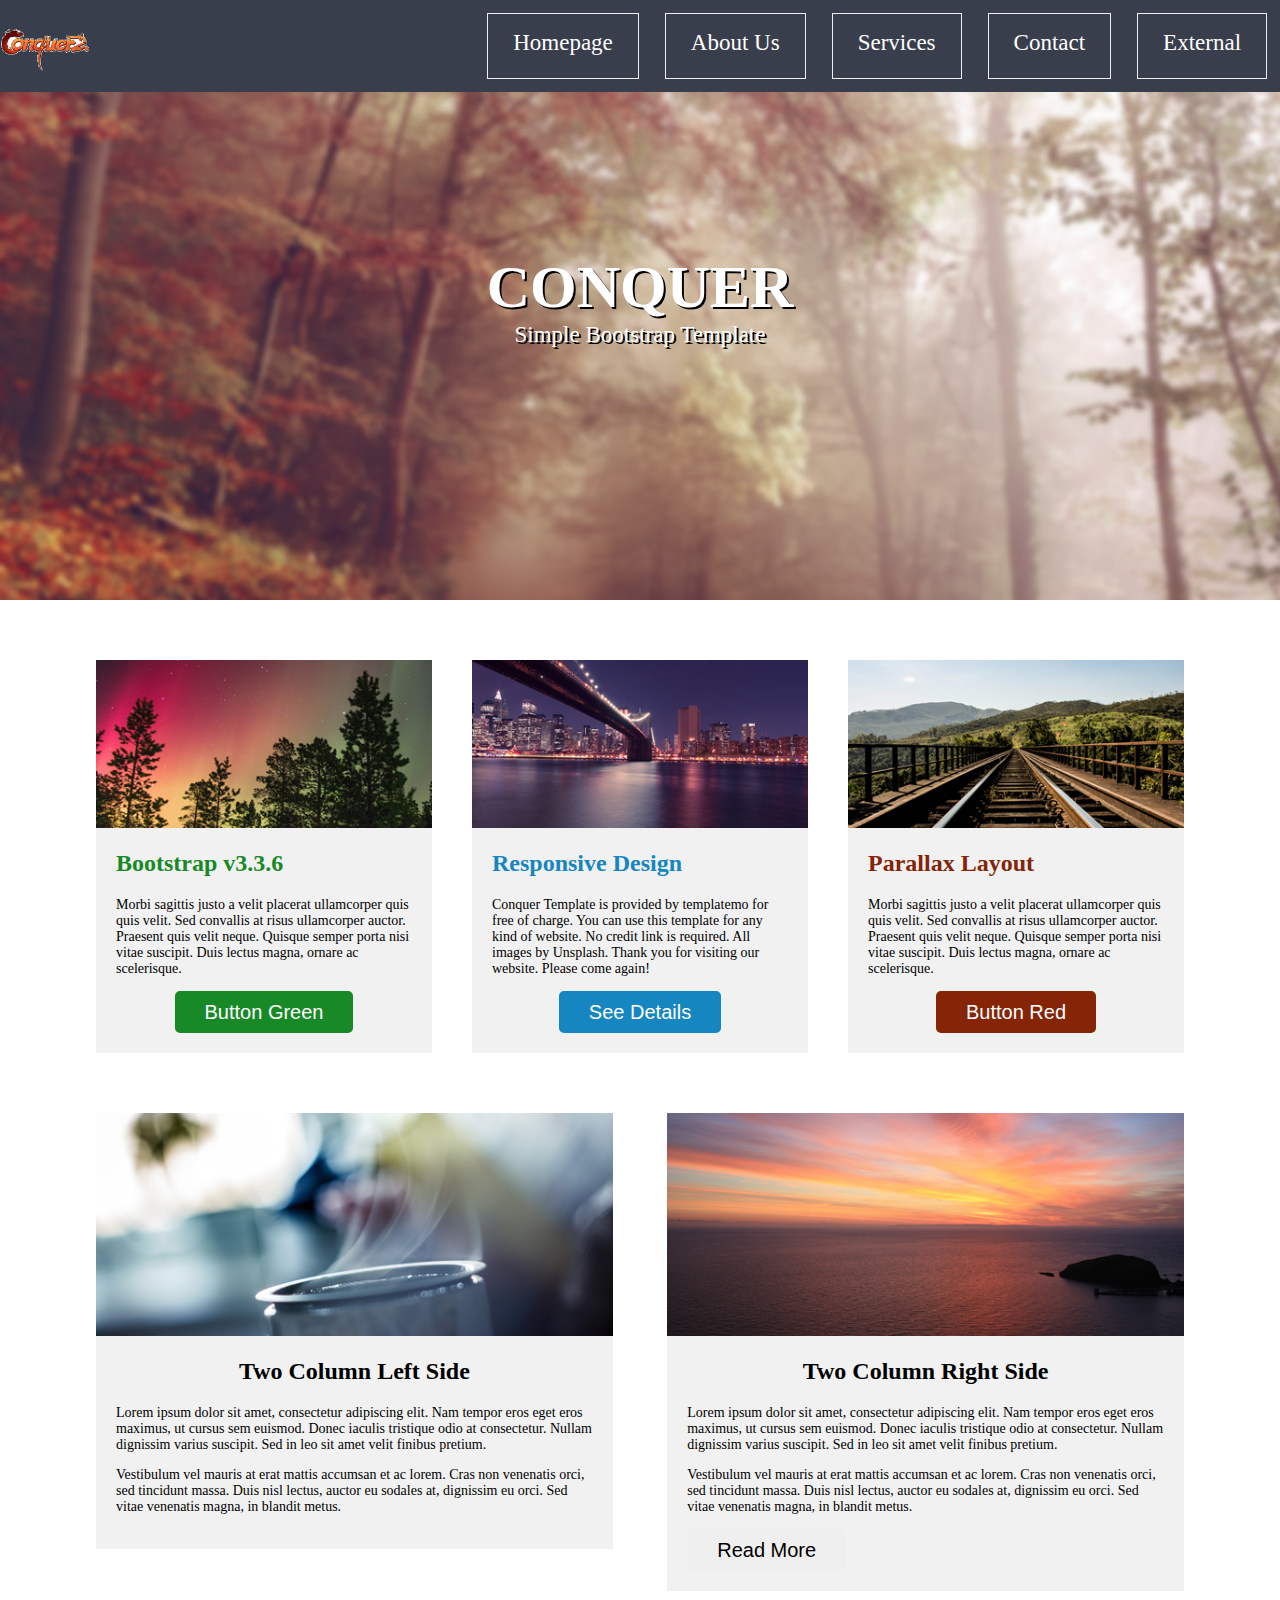
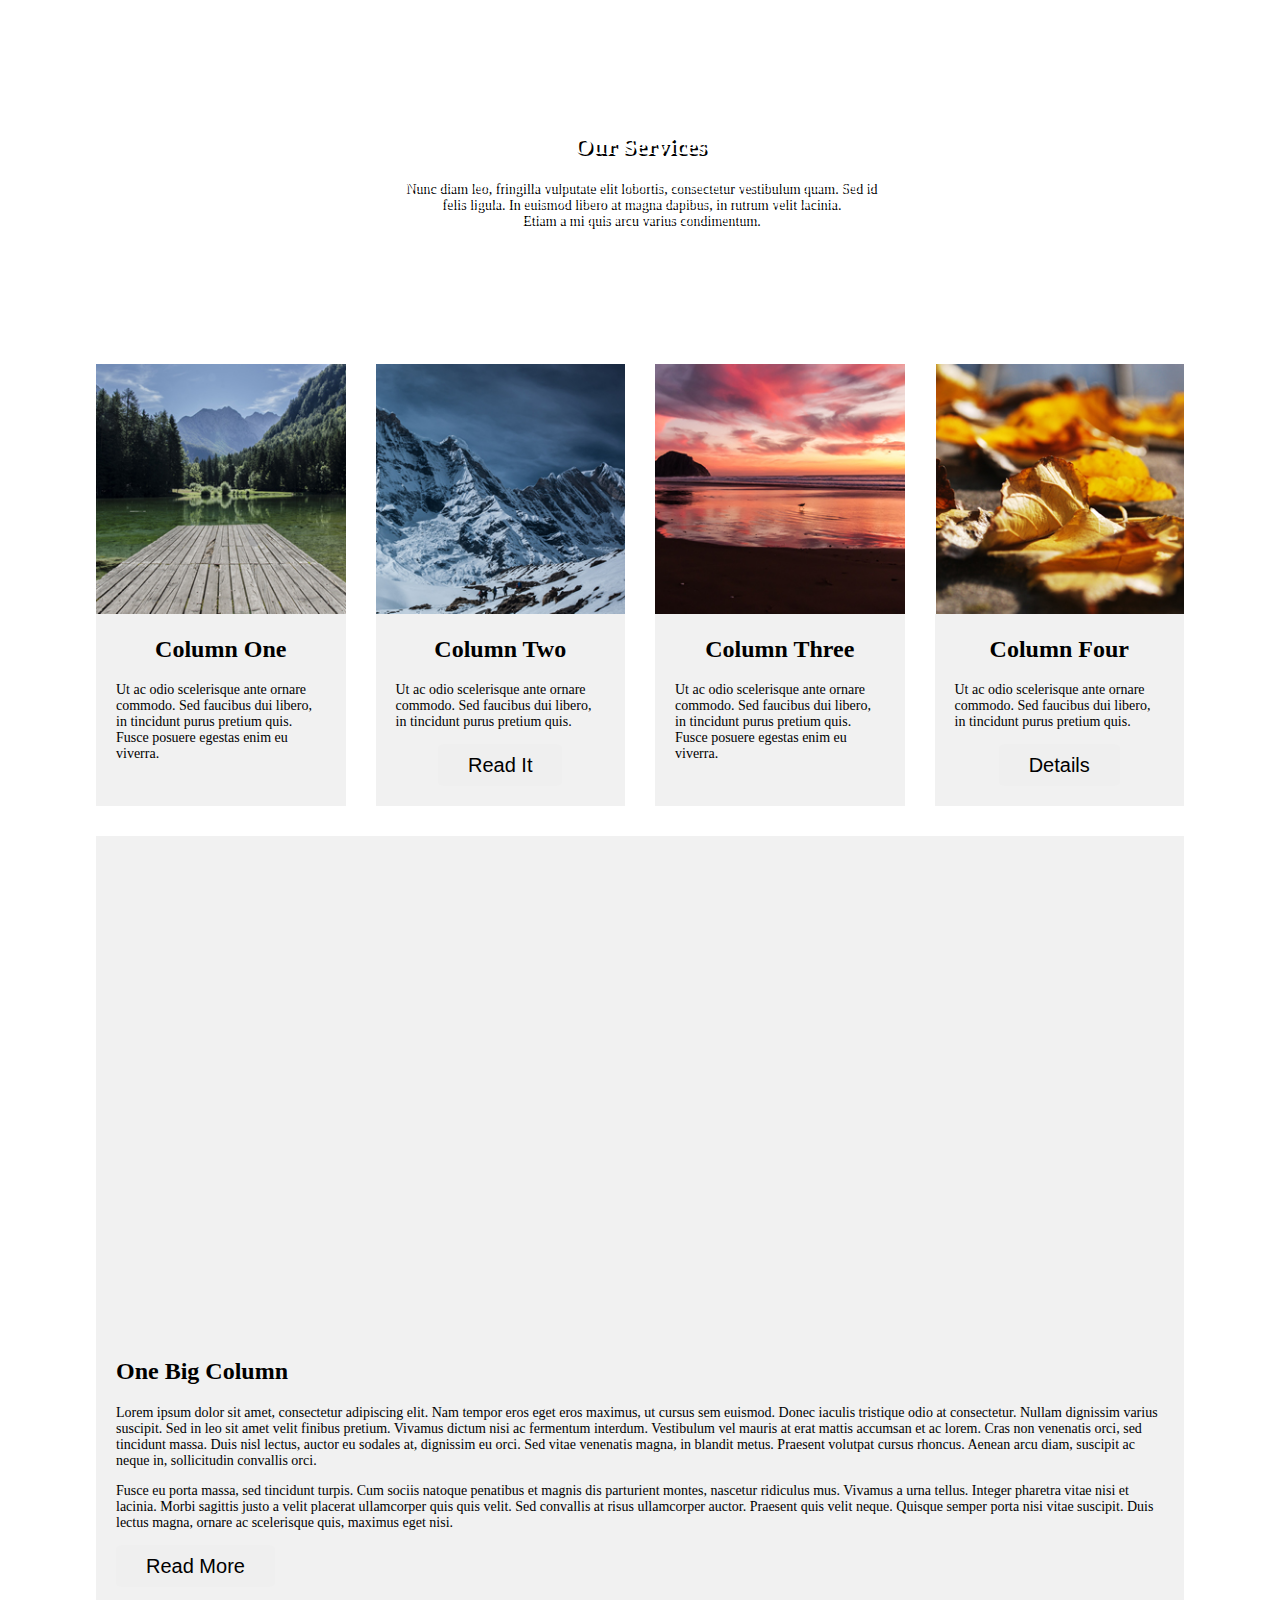
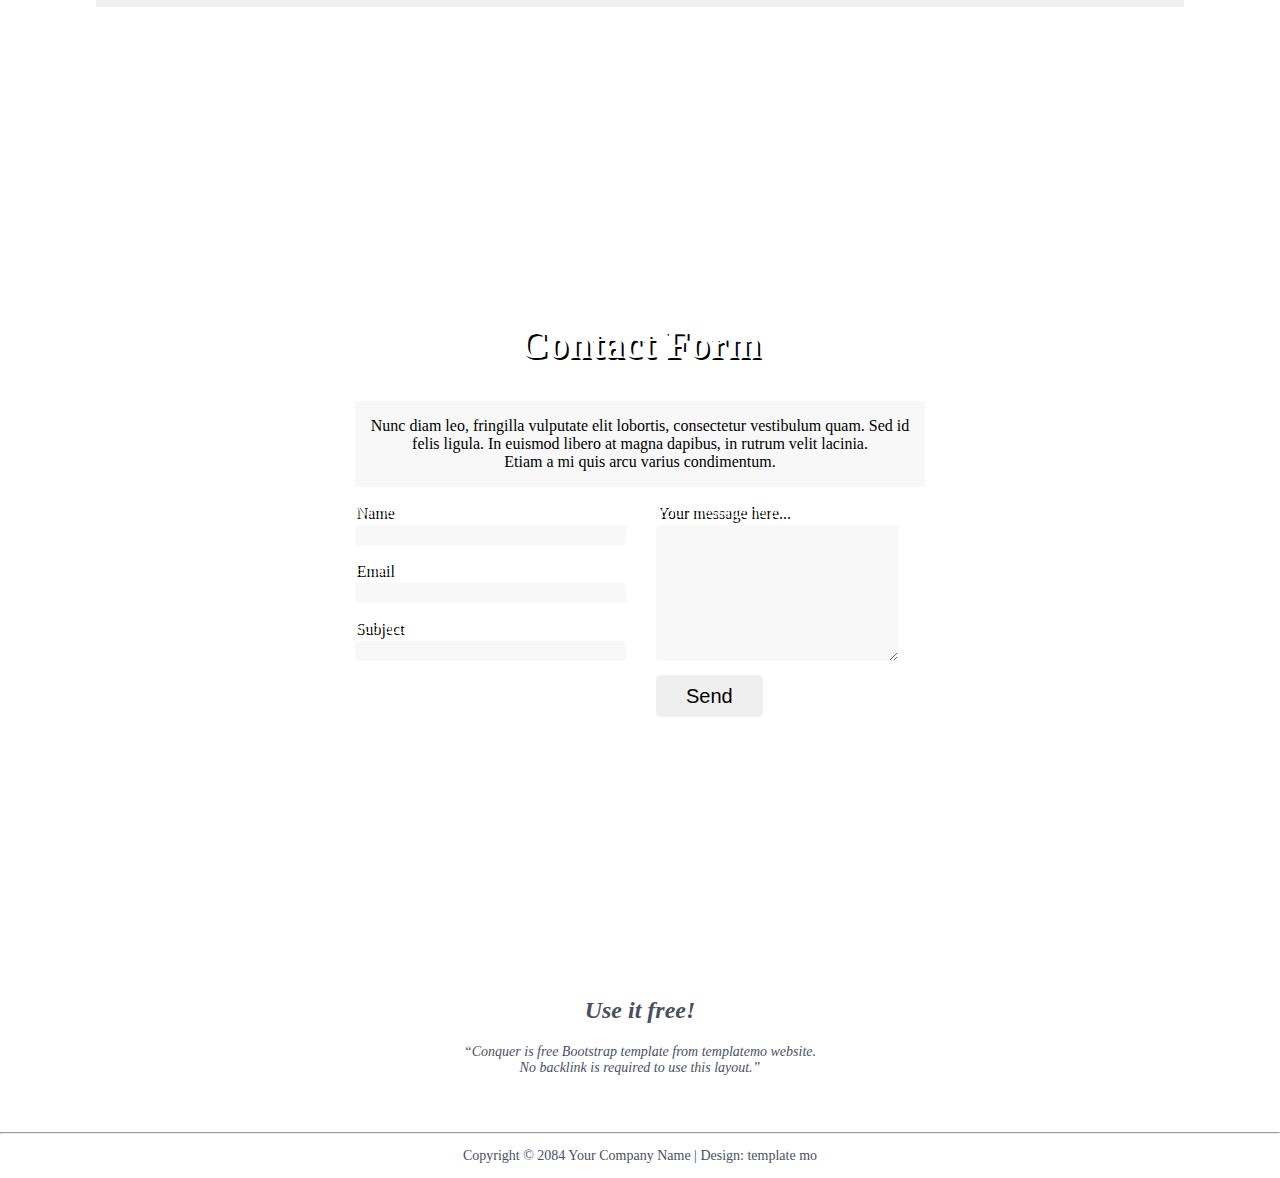
==== product_lunding.html @ d73414c4 "Initial commit" ====
<!DOCTYPE html>

<html lang='en-US'>

<head>

<link href='style.css' rel='stylesheet'>
<meta charset='utf-8'>

</head>

<body>
<script src="https://cdn.freecodecamp.org/testable-projects-fcc/v1/bundle.js"></script>

<header id="header">
	<button id="dropdown-menu-icon" onclick="myFunction()">
		<div class="drowpdown-menu-icon-element"></div>
		<div class="drowpdown-menu-icon-element"></div>
		<div class="drowpdown-menu-icon-element"></div>
	</button>

	<nav class="normal-nav" id="nav-bar">
		<div class="normal-nav--left">
			<img id="header-image" src="conquer.jpeg" alt="conquer logo">
		</div>
		<div class="normal-nav--right">
			<a href="#" class="normal-nav--button nav-link">Homepage</a>
			<a href="#about" class="normal-nav--button nav-link">About Us</a>
			<a href="#service" class="normal-nav--button nav-link">Services</a>
			<a href="#contact" class="normal-nav--button nav-link">Contact</a>
			<a href="https://getbootstrap.com/" class="normal-nav--button nav-link">External</a>
		</div>
	</nav>

	<nav class="dropdown-nav" id="dropdown-nav">
			<button onclick="dropdown_function()"><a href="#" class="dropdown-nav--button">Homepage</a></button>
			<button onclick="dropdown_function()"><a href="#about" class="dropdown-nav--button">About Us</a></button>
			<button onclick="dropdown_function()"><a href="#service" class="dropdown-nav--button">Services</a></button>
			<button onclick="dropdown_function()"><a href="#contact" class="dropdown-nav--button">Contact</a></button>
			<button onclick="dropdown_function()"><a href="https://getbootstrap.com/" class="dropdown-nav--button">External</a></button>
	</nav>
</header>

<section class="text_center_container">
	<div class="center_div">
		<h1 class="words_backgroud_image">CONQUER</h1>
		<p class="words_backgroud_image">Simple Bootstrap Template</p>
	</div>
</section>

<main>

<div id="flex" class="center_itself">
	<div class="flex_column" id="about">
		<img src="1-1.jpg" alt="picture of trees and beatiful sky" class="image_fit_column">
		<div class="column_letter_box">
			<h2 id="green_text">Bootstrap v3.3.6</h2>
			<p>Morbi sagittis justo a velit placerat ullamcorper quis quis velit. Sed convallis at risus ullamcorper auctor. Praesent quis velit neque. Quisque semper porta nisi vitae suscipit. Duis lectus magna, ornare ac scelerisque.</p>
			<button id="green_button" class="default_button_shape center_button">Button Green</button>
		</div>
	</div>
	
	<div class="flex_column">
		<img src="1-2.jpg" alt="picture of a bridge with big city in night" class="image_fit_column">
		<div class="column_letter_box">
			<h2 id="blue_text">Responsive Design</h2>
			<p>Conquer Template is provided by templatemo for free of charge. You can use this template for any kind of website. No credit link is required. All images by Unsplash. Thank you for visiting our website. Please come again!</p>
			<button id="blue_button" class="default_button_shape center_button">See Details</button>
		</div>
	</div>
	
	<div class="flex_column">
		<img src="1-3.jpg" alt="picture of a railroad bridge in mountains" class="image_fit_column">
		<div class="column_letter_box">
			<h2 id="red_text">Parallax Layout</h2>
			<p>Morbi sagittis justo a velit placerat ullamcorper quis quis velit. Sed convallis at risus ullamcorper auctor. Praesent quis velit neque. Quisque semper porta nisi vitae suscipit. Duis lectus magna, ornare ac scelerisque.</p>
			<button id="red_button" class="default_button_shape center_button">Button Red</button>
		</div>
	</div>
</div>

<div id="float">
	<div class="float_column" id="service">
		<img src="2-1.jpg" alt="" class="image_fit_column">
		<div class="column_letter_box">
			<h2 class="center_text">Two Column Left Side</h2>
			<p>Lorem ipsum dolor sit amet, consectetur adipiscing elit. Nam tempor eros eget eros maximus, ut cursus sem euismod. Donec iaculis tristique odio at consectetur. Nullam dignissim varius suscipit. Sed in leo sit amet velit finibus pretium.</p>
			
			<p>Vestibulum vel mauris at erat mattis accumsan et ac lorem. Cras non venenatis orci, sed tincidunt massa. Duis nisl lectus, auctor eu sodales at, dignissim eu orci. Sed vitae venenatis magna, in blandit metus.</p>
		</div>
	</div>
	
	<div class="float_column">
		<img src="2-2.jpg" alt="" class="image_fit_column">
		<div class="column_letter_box">
			<h2 class="center_text">Two Column Right Side</h2>
			<p>Lorem ipsum dolor sit amet, consectetur adipiscing elit. Nam tempor eros eget eros maximus, ut cursus sem euismod. Donec iaculis tristique odio at consectetur. Nullam dignissim varius suscipit. Sed in leo sit amet velit finibus pretium.</p>
			
			<p>Vestibulum vel mauris at erat mattis accumsan et ac lorem. Cras non venenatis orci, sed tincidunt massa. Duis nisl lectus, auctor eu sodales at, dignissim eu orci. Sed vitae venenatis magna, in blandit metus.</p>
			<button class="button_in_pale_background default_button_shape">Read More</button>
		</div>
	</div>
</div>

<div class="text_center_container" id="background">
	<div class="center_div">
		<h2 class="words_backgroud_image">Our Services</h2>
		<p class="words_backgroud_image">Nunc diam leo, fringilla vulputate elit lobortis, consectetur vestibulum quam. Sed id <br>
		felis ligula. In euismod libero at magna dapibus, in rutrum velit lacinia. <br>
		Etiam a mi quis arcu varius condimentum.</p>
	</div>
</div>

<div id="grid" class="center_itself">

	<div class="grid_column">
		<img src="4-1.jpg" alt="" class="image_fit_column">
		<div class="column_letter_box">
			<h2 class="center_text">Column One</h2>
			<p>Ut ac odio scelerisque ante ornare commodo. Sed faucibus dui libero, in tincidunt purus pretium quis. Fusce posuere egestas enim eu viverra.</p>
		</div>
	</div>
	
	<div class="grid_column">
		<img src="4-2.jpg" alt="" class="image_fit_column">
		<div class="column_letter_box">
			<h2 class="center_text">Column Two</h2>
			<p>Ut ac odio scelerisque ante ornare commodo. Sed faucibus dui libero, in tincidunt purus pretium quis.</p>
			<button class="button_in_pale_background default_button_shape center_button">Read It</button>
		</div>
	</div>
	
	<div class="grid_column">
		<img src="4-3.jpg" alt="" class="image_fit_column">
		<div class="column_letter_box">
			<h2 class="center_text">Column Three</h2>
			<p>Ut ac odio scelerisque ante ornare commodo. Sed faucibus dui libero, in tincidunt purus pretium quis. Fusce posuere egestas enim eu viverra.</p>
		</div>
	</div>
	
	<div class="grid_column">
		<img src="4-4.jpg" alt="" class="image_fit_column">
		<div class="column_letter_box">
			<h2 class="center_text">Column Four</h2>
			<p>Ut ac odio scelerisque ante ornare commodo. Sed faucibus dui libero, in tincidunt purus pretium quis.</p>
			<button class="button_in_pale_background default_button_shape center_button">Details</button>
		</div>
	</div>

</div>

<div id="big_column" class="center_itself">
	<iframe width="100%" height="500em" src="https://www.youtube.com/embed/gqOEoUR5RHg" frameborder="0" allow="accelerometer; autoplay; encrypted-media; gyroscope; picture-in-picture" allowfullscreen id="video"></iframe>
	<div class="column_letter_box">
		<h2>One Big Column</h2>
		<p>Lorem ipsum dolor sit amet, consectetur adipiscing elit. Nam tempor eros eget eros maximus, ut cursus sem euismod. Donec iaculis tristique odio at consectetur. Nullam dignissim varius suscipit. Sed in leo sit amet velit finibus pretium. Vivamus dictum nisi ac fermentum interdum. Vestibulum vel mauris at erat mattis accumsan et ac lorem. Cras non venenatis orci, sed tincidunt massa. Duis nisl lectus, auctor eu sodales at, dignissim eu orci. Sed vitae venenatis magna, in blandit metus. Praesent volutpat cursus rhoncus. Aenean arcu diam, suscipit ac neque in, sollicitudin convallis orci.</p>
		
		<p>Fusce eu porta massa, sed tincidunt turpis. Cum sociis natoque penatibus et magnis dis parturient montes, nascetur ridiculus mus. Vivamus a urna tellus. Integer pharetra vitae nisi et lacinia. Morbi sagittis justo a velit placerat ullamcorper quis quis velit. Sed convallis at risus ullamcorper auctor. Praesent quis velit neque. Quisque semper porta nisi vitae suscipit. Duis lectus magna, ornare ac scelerisque quis, maximus eget nisi.</p>
	
		<button class="button_in_pale_background default_button_shape">Read More</button>
	</div>
</div>

<div id="form-container" class="text_center_container">
	<div class="center_div" id="contact">
		<h2 id="form_header" class="words_backgroud_image">Contact Form</h2>
		<p class="box_in_background_image text_in_transparent_white_box">Nunc diam leo, fringilla vulputate elit lobortis, consectetur vestibulum quam. Sed id <br>
		felis ligula. In euismod libero at magna dapibus, in rutrum velit lacinia. <br>
		Etiam a mi quis arcu varius condimentum.</p>
		
		<form action="https://www.freecodecamp.com/email-submit" method="put" id="form">
			<div class="form_section">
				<div class="form_element"> 
					<label class="words_backgroud_image" for="name">Name</label>
					<input class="box_in_background_image" type="text" id="name" name="name">
				</div>
				<div class="form_element">
					<label class="words_backgroud_image" for="email">Email</label>
					<input class="box_in_background_image" type="email" id="email" name="mail">
				</div>
				<div class="form_element">
					<label class="words_backgroud_image" for="subject">Subject</label>
					<input class="box_in_background_image" type="text" id="subject" name="subject">
				</div>
			</div>
			<div class="form_section">
				<div class="form_element">
					<label class="words_backgroud_image" for="comment">Your message here...</label>
					<textarea class="box_in_background_image" id="comment" name="comment"></textarea>
				</div>
				<button class="button_in_background_img default_button_shape" id="submit">Send</button>
			</div>
		</form>
	</div>
</div>

<h2 id="end_header" class="end_text main--italic">Use it free!</h2>
<p class="end_text main--italic main__end_text--margin-bottom">“Conquer is free Bootstrap template from templatemo website. <br>
No backlink is required to use this layout.”</p>

</main>

<footer>
<hr>
<p class="end_text">Copyright © 2084 Your Company Name | Design: template mo</p>

</footer>

<script>
	function myFunction() {
  		document.getElementById("dropdown-nav").classList.toggle("show");
	}

	var x = window.matchMedia("(min-width: 1100px)");

	function myFunction_media_query(x) {
		if(document.getElementById("dropdown-nav").classList.contains("show"))
  			document.getElementById("dropdown-nav").classList.toggle("show");
	}
	x.addListener(myFunction_media_query);

	function dropdown_function(){
		if(document.getElementById("dropdown-nav").classList.contains("show"))
  			document.getElementById("dropdown-nav").classList.toggle("show");
	}
	
</script>

</body>
---- style.css ----
html{
	font-size: 10px;
}

p{
	font-size: 1.4em;
}

h1{
	font-size: 6em;
}

h2{
	font-size: 2.4em;
}

body{
	margin: 0;
}

.center_button{
	display: block;
	margin: 0 auto;
}

.center_text{
	text-align:center;
	margin-left: auto;
	margin-right: auto;
}

.image_fit_column{
	width: 100%;
}

.center_itself{
	width: 85%;
	box-sizing: border-box;
	margin: 3rem auto;
	margin-top: 0;
}

.text_center_container{
	display: flex;
	align-items: center;
	justify-content: center;
	color: white;
	margin-bottom: 3em;
}

.column_letter_box{
	box-sizing: border-box;
	padding: 2em;
	padding-top: 0;
}

.normal-nav{
	background-color: #383e4c;
	width: 100%;
	display: flex;
	position: fixed;
	top: 0
}

.normal-nav--right{
	display: flex;
	flex: auto;
	justify-content: flex-end;
}

.normal-nav--left{
	flex: 1;
}

#header-image{
	width:9em;
	height:9em;
	padding-right: 50%;
}

#dropdown-menu-icon{
	background: none;
	border: none;
}

.normal-nav--button{
	background-color: #383e4c;
	color: white;
	padding: 0 2.5rem;
	box-sizing: border-box;
	margin: 1.3rem;
	line-height: 2.5;
	text-align: center;
	border: groove 0.5px;
	text-decoration: none;
	font-size: 2.3em;
}

.nav--button:hover{
	background-color: #49505f;
}

.nav--button:target{
	
}

#dropdown-menu-icon{
	position: fixed;
	margin-left: 90%;
	width: 5em;
	height: 5em;
}

.drowpdown-menu-icon-element{
	height: 1em;
	margin-bottom: 0.5em;
	background: #383e4c;
}

.dropdown-nav{
	position: fixed;
	margin: auto 0;
	top: 6em;
	right: 3%;
	width: 95%;
	background: #49505f;
	display: none;
}

.dropdown-nav button{
	display:block;
	border: solid 1px white;
	background: #49505f;
	width: 100%;
}

.dropdown-nav--button{
	display:block;
	color: white;
	text-decoration: none;
	text-align: center;
	padding: 0.1em 0;
	font-size:2.3em;
}

#dropdown-nav{
	padding-left: 0;
	margin:0;
	list-style: none;
}

.show{
	display: block;
}

@media (min-width: 1100px){
	#dropdown-menu-icon{
		display: none;
	}
}

@media (max-width: 1100px) {
	.normal-nav{
		display: none;
	}
}

section{
	height: 60em;
	background: url("bg-1.jpg") no-repeat;
	background-size: cover;
	background-attachment: fixed;
}

.center_div{
	text-align:center;
	margin: 0;
	text-shadow: 2px 2px black;
}

section .center_div h1{
	margin: inherit;
}

section .center_div p{
	margin: inherit;
	font-size: 2.3em;
}

#flex{
	display: flex;
	padding: 0;
}

.flex_column{
	flex: 1;
	width: 10%;
	background-color: #f1f1f1;
	margin: 3em 2em;
	box-sizing: border-box;
	padding: 0;
}

.flex_column:first-child{
	margin-left: 0;
}

.flex_column:last-child{
	margin-right: 0;
}

@media (max-width: 1100px) {
	#flex{
		display: block;
		padding: 0;
	}

	.flex_column{
		width: 50%;
		background-color: #f1f1f1;
		margin: 3em auto;
		box-sizing: border-box;
		padding: 0;
	}

	.flex_column:first-child{
		margin-left: auto;
	}
	
	.flex_column:last-child{
		margin-right: auto;
	}
}

#green_text{
	color: #178a27;
}

#red_text{
	color: #852406;
}

#blue_text{
	color: #1686c1;
}

#green_button{
	color: white;
	background-color: #178a27;
}

#red_button{
	color: white;
	background-color: #852406;
}

#blue_button{
	color: white;
	background-color: #1686c1;
}

.default_button_shape{
	border: none;
	line-height: 2;
	padding-left: 3rem;
	padding-right: 3rem;
	border-radius: 5px;
	font-size: 20px;
	display: block;
}

#float{
	width: 85%;
	box-sizing: border-box;
	margin-left: auto;
	margin-right: auto;
}

.float_column{
	width: 47.5%;
	background-color: #f1f1f1;
	margin-bottom: 3rem;
}

.float_column:first-child{
	float:left;
}

.float_column:last-child{
	float:right;
}

@media (max-width: 1100px) {
	#float{
		width: 100%;
	}
	
	.float_column{
		width: 85%;
		margin-left: auto;
		margin-right: auto;
		margin-bottom: 3rem;
	}
	
	.float_column:first-child{
		float:none;
	}
	
	.float_column:last-child{
		float:none;
	}
}

#grid{
	display: grid;
	grid-template-columns: 1fr 1fr 1fr 1fr;
	column-gap: 3em;
}

.grid_column{
	background-color: #f1f1f1;
	margin: 0;
	box-sizing: border-box;
	padding: 0;
}

@media (max-width: 1100px) {
	#grid{
		display: grid;
		grid-template-columns: 1fr 1fr;
		column-gap: 3em;
		row-gap: 3em;
	}
}

@media (max-width: 500px) {
	#grid{
		width: 60%;
		margin: 0 auto;
		display: grid;
		grid-template-columns: 1fr;
	}

	.grid_column:last-child{
		margin-bottom: 3em;
	}
}

#big_column{
	background-color: #f1f1f1;
	box-sizing: border-box;
	padding: 0;
}

#form-container{
	height: 93em;
	background: url("bg-3.jpg") no-repeat;
	background-size: cover;
	background-attachment: fixed;
}

.box_in_background_image{
	-webkit-appearance: none;
	border: none;
	border-radius: 4px;
	background: rgb(241,241,241, 0.5);
	margin-bottom: 1em;
}

form{
	display: flex;
}

label{
	display: block;
	font-size: 1.6em;
	height: 2.2rem;
}

input{
	display: block;
	font-size: 1.6em;
	width: 90%;
	height: 2rem;
	padding: 0;
	margin-bottom: 1.6rem;
}

textarea{
	display: block;
	height: 13.6rem;
	width: 90%;
	padding: 0;
}

.form_section{
	flex: auto;
}

.form_element{
	text-align: left;
}

.text_in_transparent_white_box{
	text-shadow: none;
	color: black;
	padding: 1em;
	font-size: 1.6em;
}

#form_header{
	font-size: 4em;
}

.end_text{
	color: #49505f;
	text-align: center;
}

.main--italic{
	font-style:italic; 
}

.main__end_text--margin-bottom{
	margin-bottom: 4em;
}

#background{
	width: 100%;
	height: 31.3em;
	background: url("bg-2.jpg") no-repeat;
	background-size: cover;
	background-attachment: fixed;
}
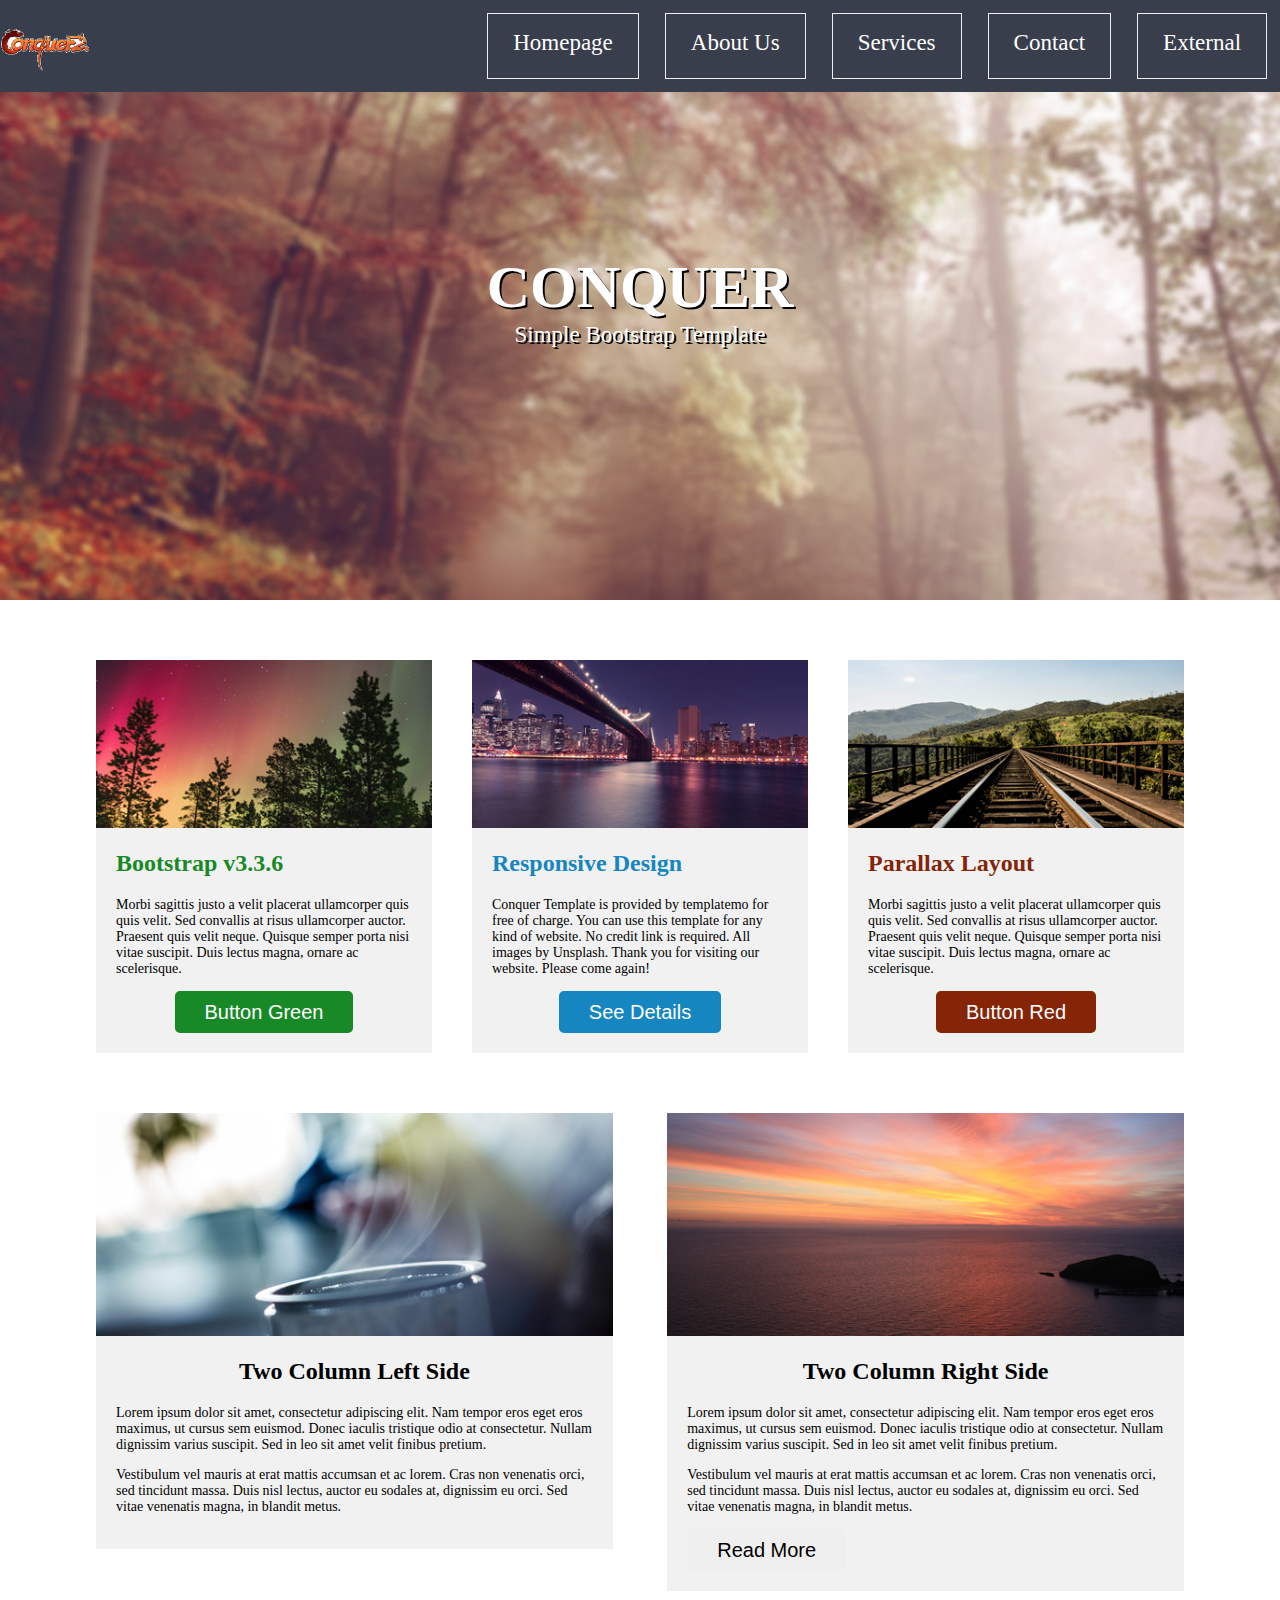
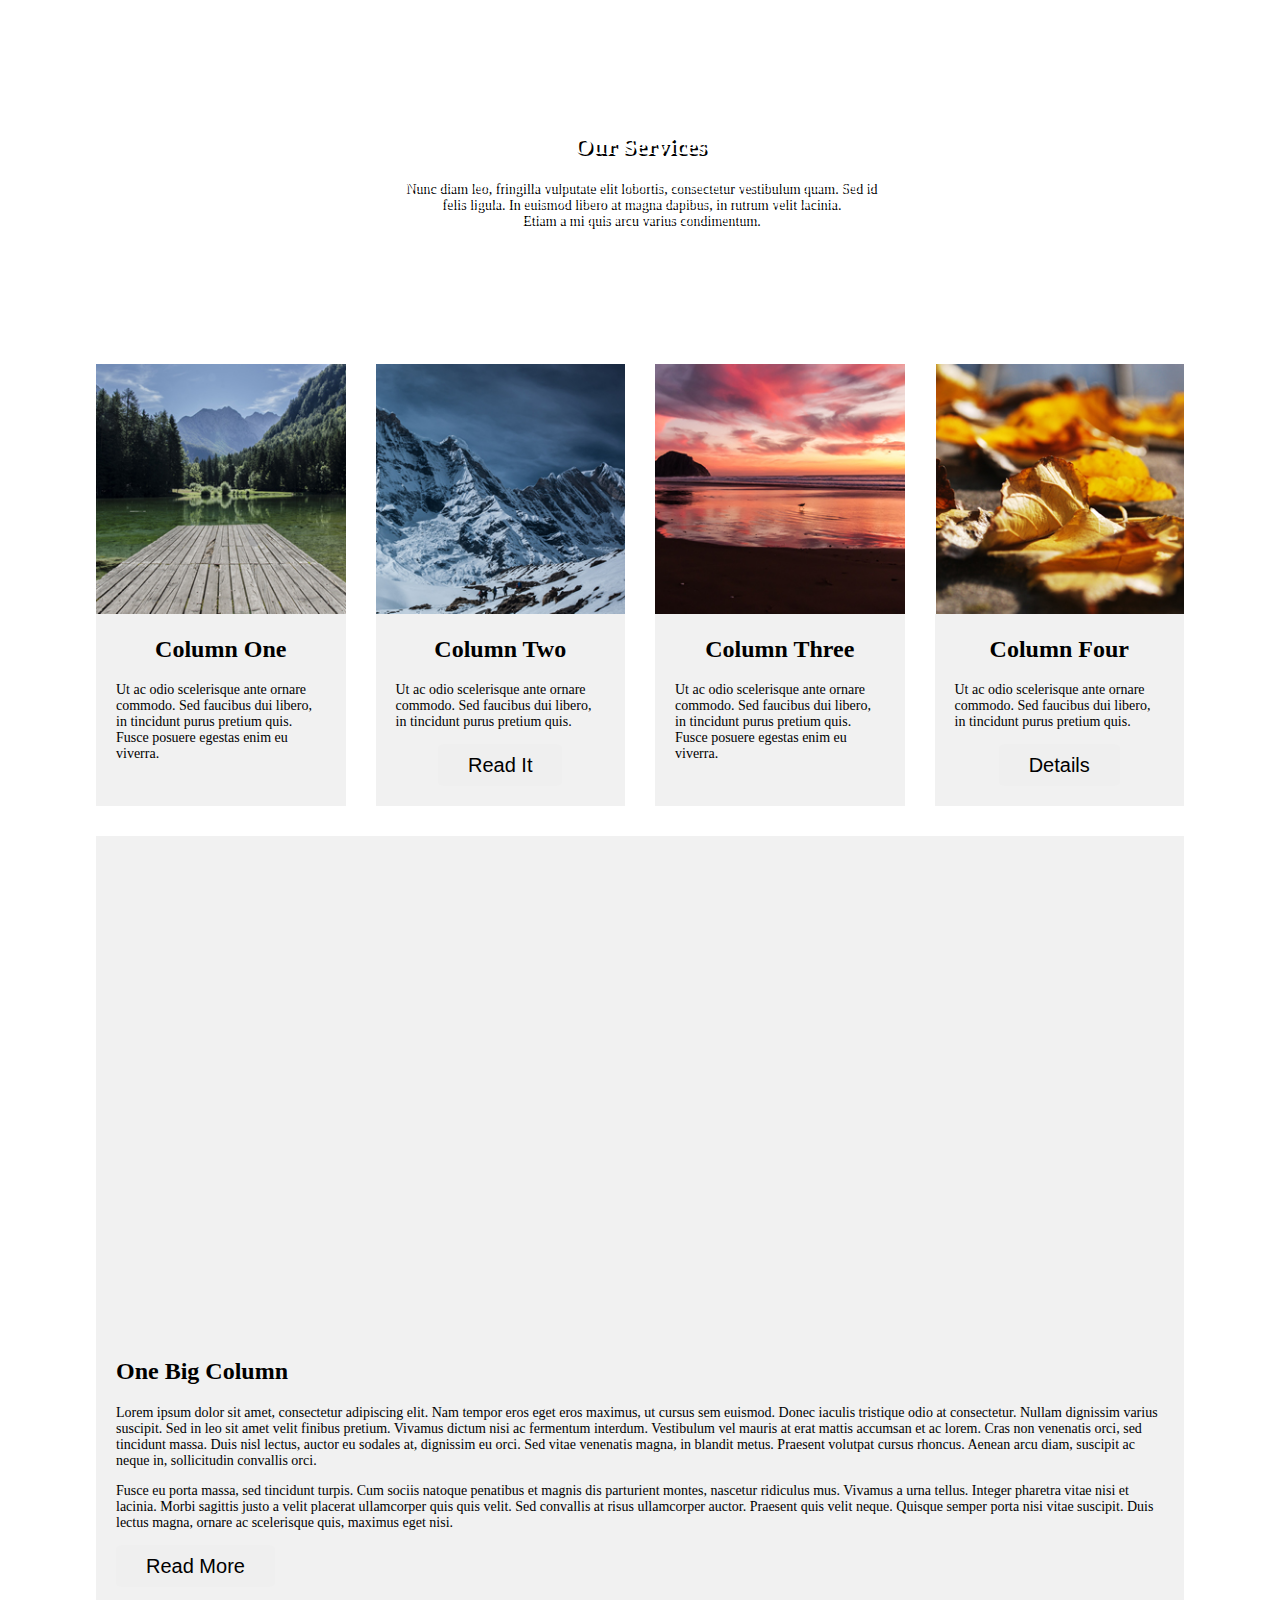
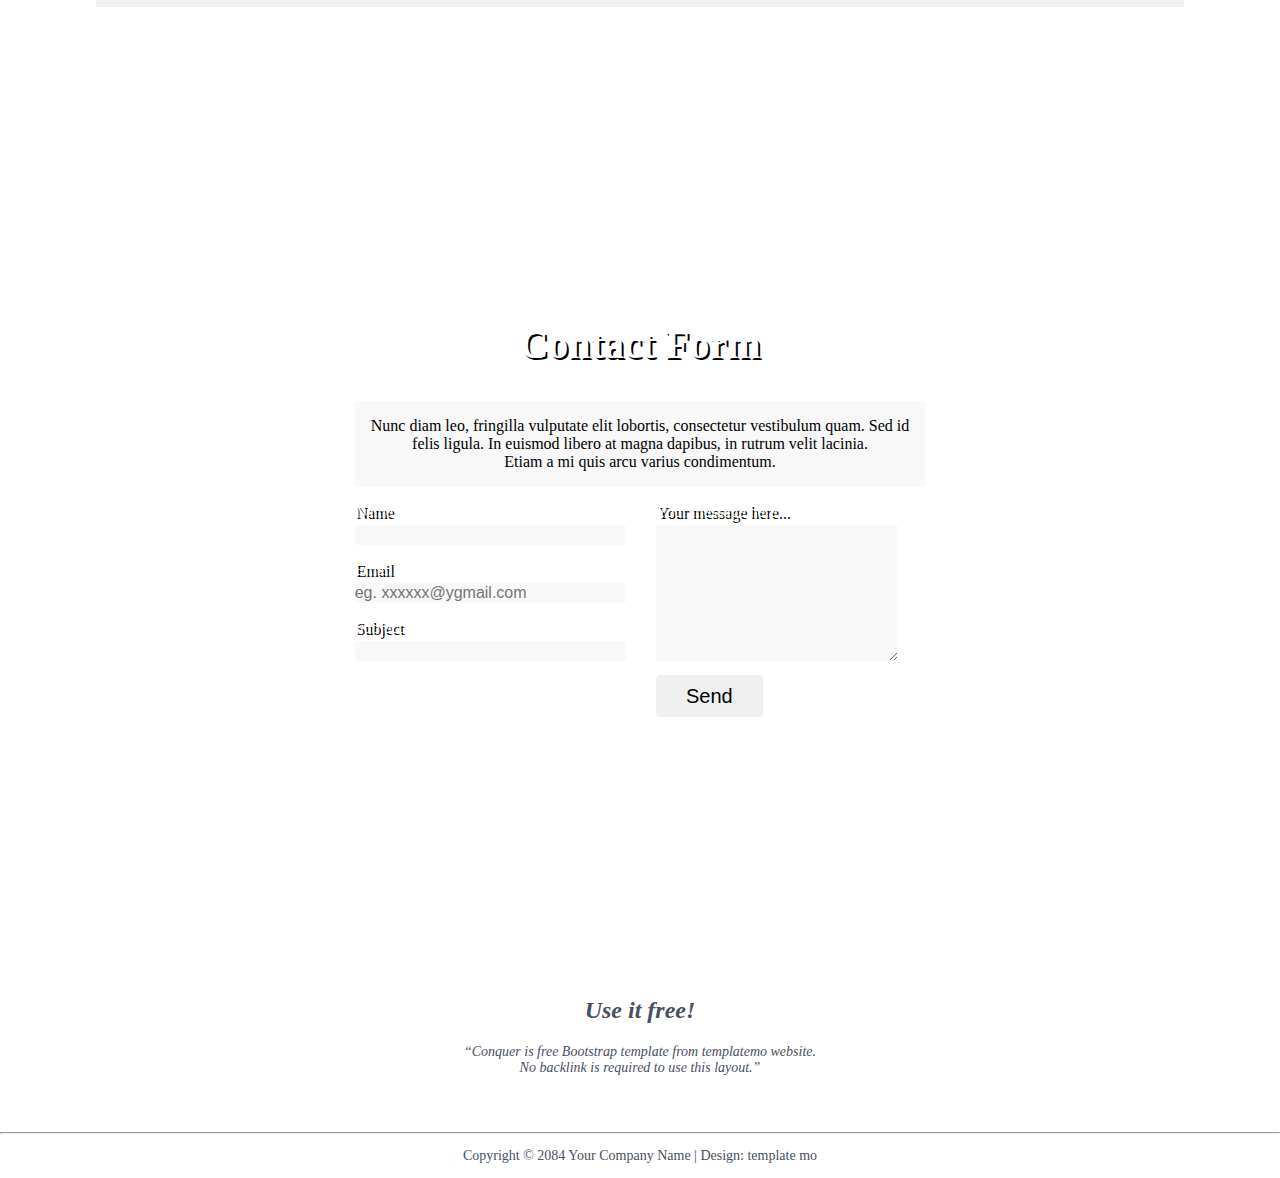
==== commit 5fff776d: "add future" ====
--- a/product_lunding.html
+++ b/product_lunding.html
@@ -21,7 +21,7 @@
 
 	<nav class="normal-nav" id="nav-bar">
 		<div class="normal-nav--left">
-			<img id="header-image" src="conquer.jpeg" alt="conquer logo">
+			<img id="header-img" src="conquer.jpeg" alt="conquer logo">
 		</div>
 		<div class="normal-nav--right">
 			<a href="#" class="normal-nav--button nav-link">Homepage</a>
@@ -176,11 +176,11 @@
 				</div>
 				<div class="form_element">
 					<label class="words_backgroud_image" for="email">Email</label>
-					<input class="box_in_background_image" type="email" id="email" name="mail">
+					<input class="box_in_background_image" type="email" id="email" name="mail" placeholder="eg. xxxxxx@ygmail.com">
 				</div>
 				<div class="form_element">
-					<label class="words_backgroud_image" for="subject">Subject</label>
-					<input class="box_in_background_image" type="text" id="subject" name="subject">
+					<label class="words_backgroud_image" for="submit">Subject</label>
+					<input class="box_in_background_image" type="text" id="submit" name="subject">
 				</div>
 			</div>
 			<div class="form_section">
@@ -188,7 +188,7 @@
 					<label class="words_backgroud_image" for="comment">Your message here...</label>
 					<textarea class="box_in_background_image" id="comment" name="comment"></textarea>
 				</div>
-				<button class="button_in_background_img default_button_shape" id="submit">Send</button>
+				<button class="button_in_background_img default_button_shape" id="email-submit">Send</button>
 			</div>
 		</form>
 	</div>
--- a/style.css
+++ b/style.css
@@ -72,7 +72,7 @@
 	flex: 1;
 }
 
-#header-image{
+#header-img{
 	width:9em;
 	height:9em;
 	padding-right: 50%;
